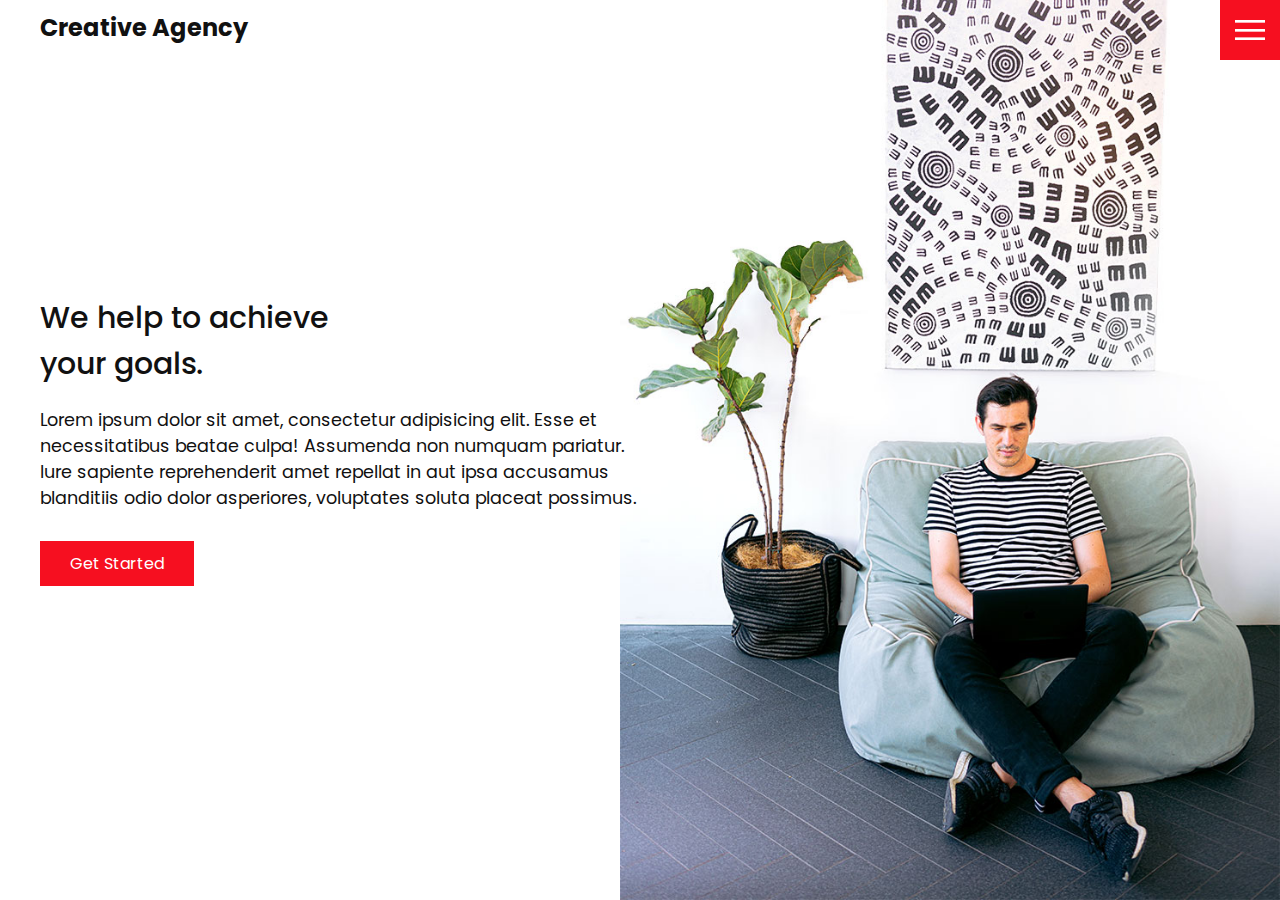
==== index.html @ 4b640c82 "initial commit" ====
<!DOCTYPE html>
<html lang="en">
<head>
    <meta charset="UTF-8">
    <meta http-equiv="X-UA-Compatible" content="IE=edge">
    <meta name="viewport" content="width=device-width, initial-scale=1.0">
    <link rel="stylesheet" href="style.css">
    <title>Creative Agency</title>
</head>
<body>
    <header>
        <div class="logo">Creative Agency</div>
        <div class="toggle "></div>
        <div class="navigation ">
            <ul>
                <li><a href="index.html">Home</a></li>
                <li><a href="services.html">services</a></li>
                <li><a href="work.html">Work</a></li>
                <li><a href="contact.html">Contact</a></li>
            </ul>
            <div class="social-bar">
                <ul>
                    <li><A href="https://facebook.com"><img src="/images/facebook.png" target="_blank" alt="" ></A></li>
                    <li><A href="https://twitter.com"><img src="/images/twitter.png" target="_blank" alt="" ></A></li>
                    <li><A href="https://instagram.com"><img src="/images/instagram.png" target="_blank" alt="" ></A></li>
                </ul>
                <A href="mailto:you@email.com" class="email-icon"><img src="images/email.png" target="_blank" alt="" ></A>
            </div>
        </div>
    </header>
    <section class="home">
        <img src="/images/home-img.jpg" class="home-img">
        <div class="home-content">
            <h1>We help to achieve <br> your goals.</h1>
            <p>Lorem ipsum dolor sit amet, consectetur adipisicing elit. Esse et necessitatibus beatae culpa! Assumenda non numquam pariatur. Iure sapiente reprehenderit amet repellat in aut ipsa accusamus blanditiis odio dolor asperiores, voluptates soluta placeat possimus. </p>
            <a href="contact.html" class="btn">Get Started</a> 
        </div>
    </section>
    <script src="script.js"></script>
</body>
</html>
---- style.css ----
@import url('https://fonts.googleapis.com/css?family=Poppins:200,300,400,500,600,700,800,900&display=swap');

:root {
  --primary-color: #f60f20;
  --secondary-color: #1b206e;
}

*{
    box-sizing: border-box;
    margin:0;
    padding: 0;
}

html,body{
  font-family: 'Poppins', sans-serif;
  color: #111;
}

h1{
  font-size: 30px;
  font-weight: 500;
}

p{
  margin: 20px 0 10px;
  font-size: 1.1rem;
}

section {
  display: flex;
  flex-direction: column;
  height:100vh;
  align-items: center;
  padding: 100px;
  margin-top: 60px;
}

section.home{
  flex-direction: row;
  margin-top: 0;
}
/* button */
.btn{
  cursor: pointer;
  display: inline-block;
  background-color: #f60f20;
  color: white;
  text-decoration: none;
  padding: 10px 30px;
  margin: 20px 0;
}

.btn:hover{
  transform: scale(0.98);
}
.logo{
  position: absolute;
  top: 30px;
  left: 100px;
  font-size: 2rem;
  font-weight: 700;
  z-index: 20;
}

/* tOGGLE */
.toggle{
  position: fixed;
  top:0;
  right:0;
  width:60px;
  height:60px;
  background: #f60f20 url(/images/menu.png);
  z-index: 20;
  background-size: 30px;
  background-position: center;
  background-repeat: no-repeat;
  cursor: pointer;
}

.toggle.active{
  background: #f60f20 url(/images/close.png);
  
  background-size: 25px;
  background-position: center;
  background-repeat: no-repeat;
  

}
/* Navigation */
.navigation{
  position:fixed;
  top:0;
  left:100%;
  width:100%;
  height:100%;
  background-color: white;
  z-index: 15;
  display:flex;
  justify-content: center;
  align-items: center;
}

.navigation.active{
  left:0;
}

.navigation ul{
  position: relative;
}

.navigation ul li{
  position: relative;
  list-style: none;
  text-align: center;
}

.navigation ul li a{
  font-size: 2.2rem;
  color: black;
  text-decoration: none;
  font-weight: 300;
}

.navigation ul li a:hover{
  color: var(--primary-color);
}

.navigation .social-bar{
  position: absolute;
  top: 0;
  left:0;
  width:60px;
  height:100%;
  display: flex;
  justify-content: center;
  align-items: center;
}
.navigation .social-bar{
  display: inline-block;
  transform: scale(0.5);
}

.navigation .email-icon{
  position: absolute;
  bottom: 20px;
  transform: scale(0.5);
}

/* HOME CONTENT */
.home-content{
  position: relative;
  z-index: 10;
  max-width: 600px;
}
.home-img{
  position: absolute;
  bottom: 0;
  right: 0;
  height: 110%;
}

/* Services Page */
.services {
  margin-top: 40px;
  display: grid;
  grid-template-columns: repeat(3, 1fr);
  gap: 40px;
  text-align: center;
}

.services .service{
  padding: 30px;
}

.services .service:hover{
  box-shadow: 0 10px 30px rgba(0,0,0,0.1);
}

.services .service h2{
  color: #1b206e;
  font-weight: 500;
  margin-top: 20px;
}
.services .service .icon img{
  max-width: 100px;
}


  .logo{
    top: 10px;
    left:40px;
    font-size:1.5rem;
  }

  section{
    padding: 100px 40px;
  }

  .navigation ul li a{
    font-size: 2rem;
  }

  .services{
    grid-template-columns: repeat(2,1fr);
  }

/* WORK PAGE */
.portfolio {
  display: flex;
  flex-wrap: wrap;
  justify-content: center;
  margin-top: 20px;
}

.portfolio .item {
  position: relative;
  width: 300px;
  height: 300px;
  margin: 15px;
}

.portfolio .item img {
  width: 100%;
  height: 100%;
}

.portfolio .item .action {
  position: absolute;
  top: 0;
  left: 0;
  width: 100%;
  height: 100%;
  background: rgba(0, 0, 0, 0.8);
  display: flex;
  justify-content: center;
  align-items: center;
  opacity: 0;
  transition: 0.5s;
}

.portfolio .item:hover .action{
  opacity: 1;
}

.portfolio .item .action a{
  display: inline-block;
  color: white;
  text-decoration: none;
  border: 1px solid white;
  padding: 5px 15px;
}

/* Contact Page*/

.contact{
  position: relative;
  width: 100%;
  margin-top: 50px;
  display: flex;
  justify-content: space-between;
  align-items: flex-start;
}

.contact-form{
  position: relative;
  background-color: #f9f9f9;
  width: calc(100% -400px);
  padding: 60px 40px;
}

.contact-form form{
  width: 100%;
}

.contact-form .row{
  width: 100%;
  display: flex;
}

.contact-form .input50{
  width: 50%;
  margin: 0 10px;

}

.contact-form .input100{
  width:100%;
  margin: 0 10px;
}

.contact-form .row input,
.contact-form .row textarea{
  position: relative;
  border: 1px solid rgba(0,0,0,0.2);
  color: #111;
  background: transparent;
  width: 100%;
  padding: 10px;
  outline: none;
  font-size:16px;
  font-weight: 300;
  margin: 10px 0;
  resize: none;
}

.contact-form .row input[type='submit']{
  background-color: #1b206e;
  color: white;
  margin: 0;
  text-transform: uppercase;
  letter-spacing: 2px;
  font-weight: 600;
  border: 0;
  cursor: pointer;
}

.contact-info {
  width: 350px;
  background: #f9f9f9;
  padding: 60px 40px 20px;
}

.contact-info .info-box {
  display: flex;
  align-items: flex-start;
  margin-bottom: 40px;
}

.contact-info .info-box .contact-icon {
  width: 20px;
  margin-right: 40px;
}

.contact-info .info-box .details h4 {
  color: #1b206e;
}

.contact-info .info-box .details p,
.contact-info .info-box .details a {
  color: #111;
}

@media(max-width:1068px){
  .home-img{
    display: none;
  }
  .logo {
    top: 10px;
    left: 40px;
    font-size: 1.5rem;
  }

  section {
    padding: 100px 40px;
  }

  .navigation ul li a {
    font-size: 2rem;
  }

  .services {
    grid-template-columns: repeat(2, 1fr);
  }

  .contact {
    flex-direction: column;
  }

  .contact-form {
    width: 100%;
    padding: 30px 30px 20px;
  }

  .contact-form .row {
    flex-direction: column;
  }

  .contact-form .input50,
  .contact-form .input100 {
    width: 100%;
    margin: 0;
  }

  .contact-info {
    width: 100%;
    margin-top: 20px;
    padding: 30px 30px 20px;
  }
}
@media(max-width: 768px){
  .services{
    grid-template-columns: repeat(1, 1fr);
  }
  .services .service{
    box-shadow: 0 10px 30px rgba(0,0,0,0.1);
  }
}
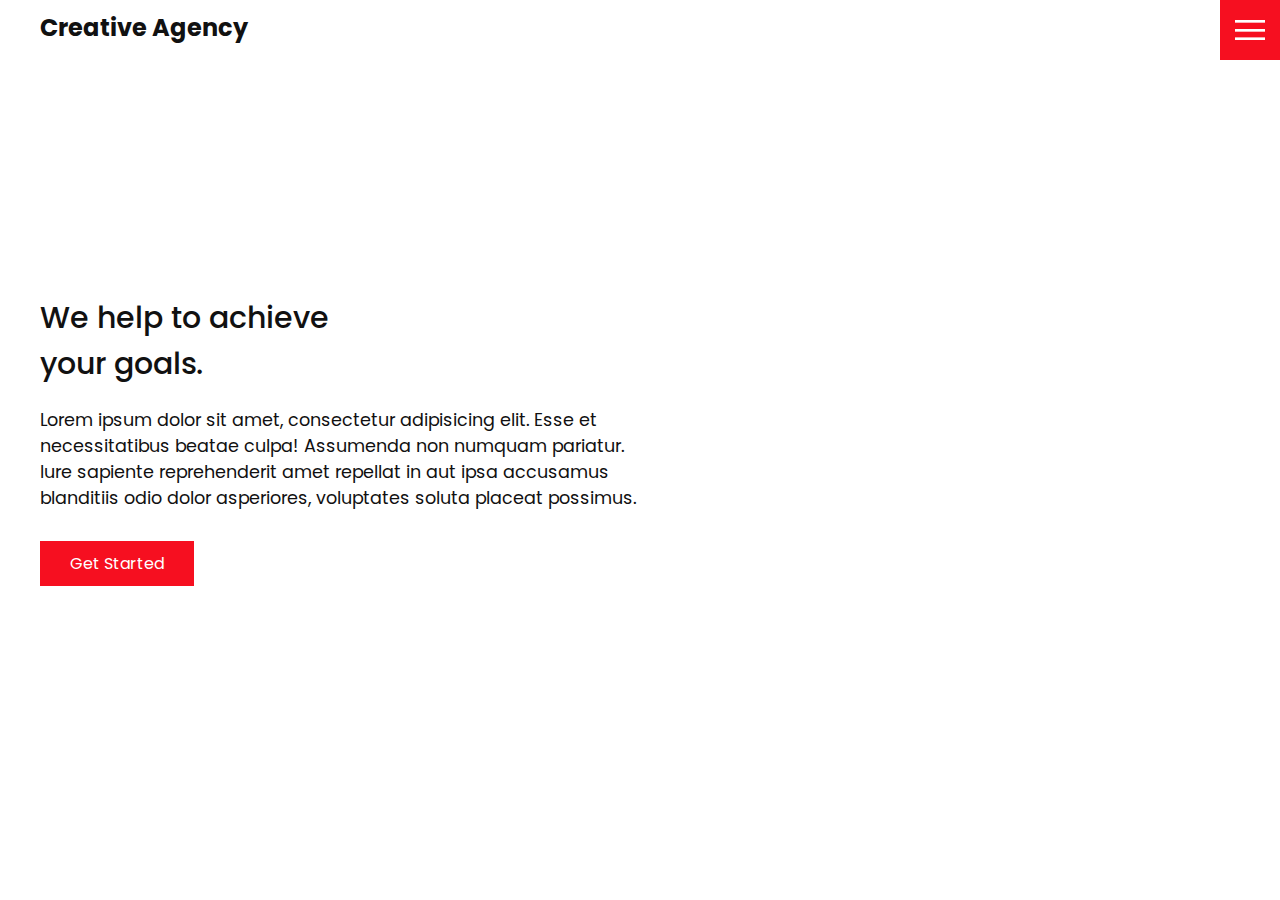
==== commit f8b8f382: "Update index.html" ====
--- a/index.html
+++ b/index.html
@@ -20,16 +20,16 @@
             </ul>
             <div class="social-bar">
                 <ul>
-                    <li><A href="https://facebook.com"><img src="/images/facebook.png" target="_blank" alt="" ></A></li>
-                    <li><A href="https://twitter.com"><img src="/images/twitter.png" target="_blank" alt="" ></A></li>
-                    <li><A href="https://instagram.com"><img src="/images/instagram.png" target="_blank" alt="" ></A></li>
+                    <li><A href="https://facebook.com"><img src="https://github.com/ayoshubh/Creative-Agency/blob/main/images/facebook.png" target="_blank" alt="" ></A></li>
+                    <li><A href="https://twitter.com"><img src="./images/twitter.png" target="_blank" alt="" ></A></li>
+                    <li><A href="https://instagram.com"><img src="./images/instagram.png" target="_blank" alt="" ></A></li>
                 </ul>
-                <A href="mailto:you@email.com" class="email-icon"><img src="images/email.png" target="_blank" alt="" ></A>
+                <A href="mailto:you@email.com" class="email-icon"><img src="./images/email.png" target="_blank" alt="" ></A>
             </div>
         </div>
     </header>
     <section class="home">
-        <img src="/images/home-img.jpg" class="home-img">
+        <img src="https://github.com/ayoshubh/Creative-Agency/blob/main/images/home-img.jpg" class="home-img">
         <div class="home-content">
             <h1>We help to achieve <br> your goals.</h1>
             <p>Lorem ipsum dolor sit amet, consectetur adipisicing elit. Esse et necessitatibus beatae culpa! Assumenda non numquam pariatur. Iure sapiente reprehenderit amet repellat in aut ipsa accusamus blanditiis odio dolor asperiores, voluptates soluta placeat possimus. </p>
@@ -38,4 +38,4 @@
     </section>
     <script src="script.js"></script>
 </body>
-</html>+</html>
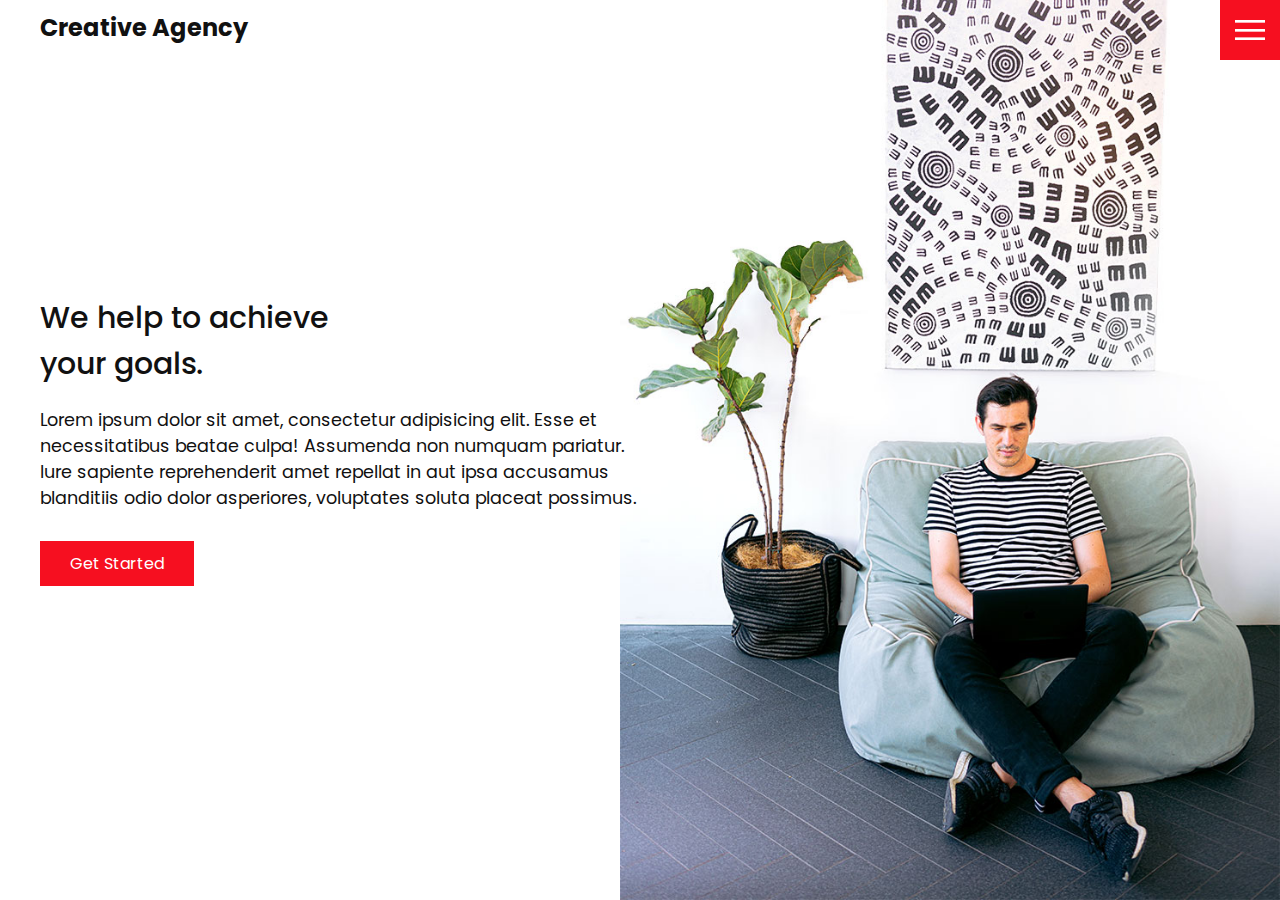
==== commit 3b88734f: "Update index.html" ====
--- a/index.html
+++ b/index.html
@@ -29,7 +29,7 @@
         </div>
     </header>
     <section class="home">
-        <img src="https://github.com/ayoshubh/Creative-Agency/blob/main/images/home-img.jpg" class="home-img">
+        <img src="images/home-img.jpg" class="home-img">
         <div class="home-content">
             <h1>We help to achieve <br> your goals.</h1>
             <p>Lorem ipsum dolor sit amet, consectetur adipisicing elit. Esse et necessitatibus beatae culpa! Assumenda non numquam pariatur. Iure sapiente reprehenderit amet repellat in aut ipsa accusamus blanditiis odio dolor asperiores, voluptates soluta placeat possimus. </p>
